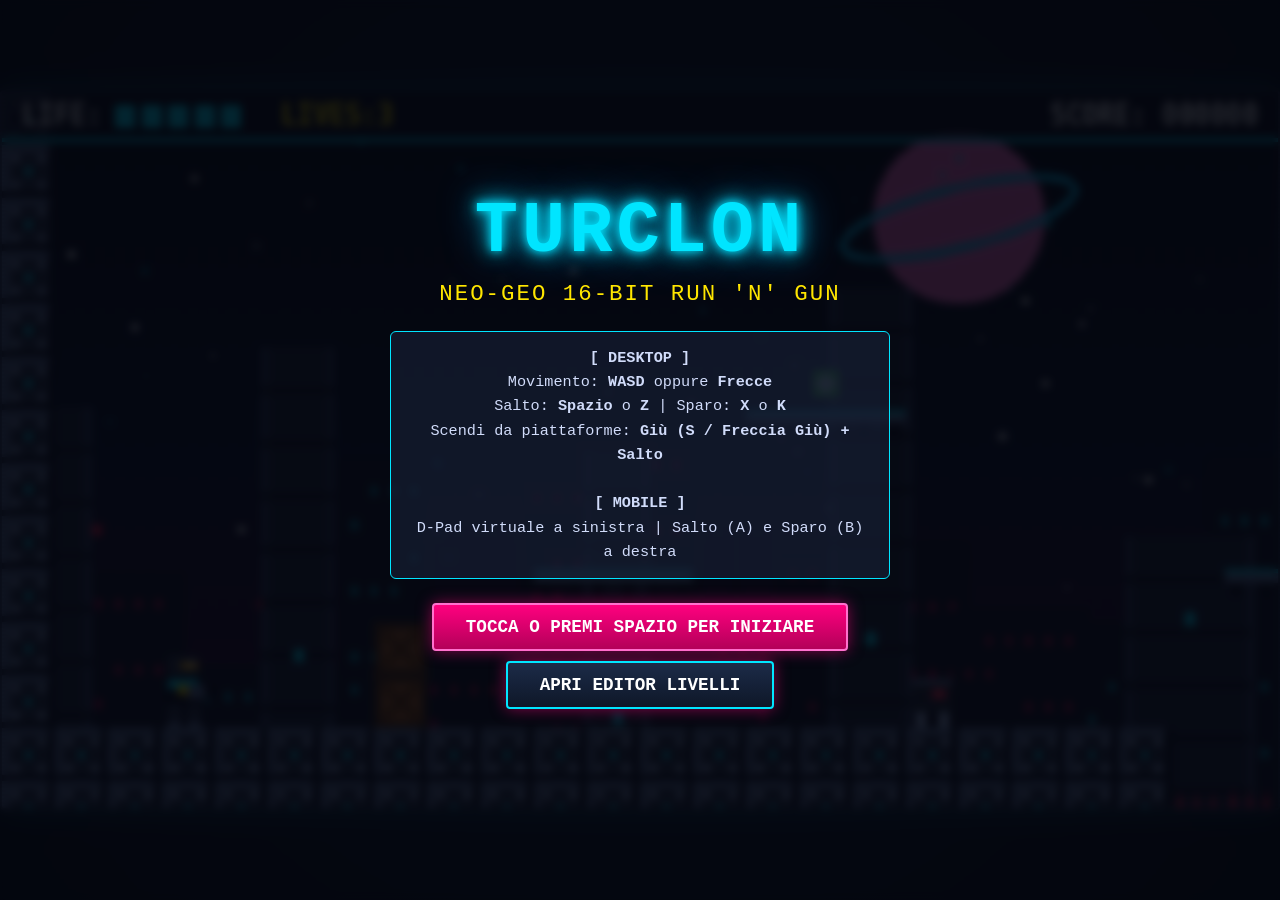
==== index.html @ a14073e3 "Initial commit: TURCLON 16-bit Neo-Geo run 'n' gun engine and Level Lab editor" ====
<!DOCTYPE html>
<html lang="it">
<head>
    <meta charset="UTF-8">
    <meta name="viewport" content="width=device-width, initial-scale=1.0, maximum-scale=1.0, user-scalable=no, viewport-fit=cover">
    <title>TURCLON - Neo-Geo 16-Bit Run 'n' Gun</title>
    <link rel="stylesheet" href="style.css">
</head>
<body>

    <div id="game-container">
        <!-- Canvas principale con buffer 384x216 scalato dinamicamente -->
        <canvas id="game-canvas" width="384" height="216"></canvas>
        <div class="scanlines"></div>

        <!-- SCHERMATA INIZIALE (START OVERLAY) -->
        <div id="start-overlay" class="overlay">
            <h1 class="title-glow">TURCLON</h1>
            <p class="subtitle">NEO-GEO 16-BIT RUN 'N' GUN</p>

            <div class="instructions">
                <p><strong>[ DESKTOP ]</strong></p>
                <p>Movimento: <strong>WASD</strong> oppure <strong>Frecce</strong></p>
                <p>Salto: <strong>Spazio</strong> o <strong>Z</strong> | Sparo: <strong>X</strong> o <strong>K</strong></p>
                <p>Scendi da piattaforme: <strong>Giù (S / Freccia Giù) + Salto</strong></p>
                <br>
                <p><strong>[ MOBILE ]</strong></p>
                <p>D-Pad virtuale a sinistra | Salto (A) e Sparo (B) a destra</p>
            </div>

            <button class="btn-arcade blink">TOCCA O PREMI SPAZIO PER INIZIARE</button>
            <a href="editor.html" class="btn-arcade btn-secondary" style="text-decoration: none;">APRI EDITOR LIVELLI</a>
        </div>

        <!-- SCHERMATA GAME OVER -->
        <div id="game-over-overlay" class="overlay hidden">
            <h1 class="title-glow" style="color: var(--danger-red); text-shadow: 0 0 20px var(--danger-red);">MISSION FAILED</h1>
            <p class="subtitle">TUTTE LE VITE SONO ESAURITE</p>
            <button class="btn-arcade blink">PREMI SPAZIO PER RIPROVARE</button>
        </div>

        <!-- SCHERMATA LIVELLO COMPLETATO (VICTORY) -->
        <div id="victory-overlay" class="overlay hidden">
            <h1 class="title-glow" style="color: var(--neon-green); text-shadow: 0 0 20px var(--neon-green);">STAGE CLEAR!</h1>
            <p id="victory-score" class="subtitle">SCORE: 000000</p>
            <p class="instructions">Hai completato il Settore 01 con successo!</p>
            <button class="btn-arcade blink">GIOCA ANCORA</button>
            <a href="editor.html" class="btn-arcade btn-secondary" style="text-decoration: none;">CREA IL TUO LIVELLO</a>
        </div>

        <!-- CONTROLLI TOUCH PER SMARTPHONE E TABLET -->
        <div id="touch-controls" class="hidden">
            <!-- D-Pad orizzontale e discesa -->
            <div class="touch-cluster">
                <div class="touch-dpad">
                    <button id="btn-left" class="touch-btn" aria-label="Sinistra">◀</button>
                    <button id="btn-down" class="touch-btn" aria-label="Giù">▼</button>
                    <button id="btn-right" class="touch-btn" aria-label="Destra">▶</button>
                </div>
            </div>

            <!-- Pulsanti di azione SALTO (A) e SPARO (B) -->
            <div class="touch-cluster">
                <button id="btn-shoot" class="touch-btn btn-action-b" aria-label="Sparo">B</button>
                <button id="btn-jump" class="touch-btn btn-action-a" aria-label="Salto">A</button>
            </div>
        </div>

        <!-- AVVISO DI ROTAZIONE IN LANDSCAPE -->
        <div id="portrait-warning">
            <span>📱 ➔ 🔄</span>
            <h2>RUOTA IL DISPOSITIVO</h2>
            <p>Per la migliore esperienza arcade Neo-Geo, posiziona lo schermo in orizzontale (Landscape).</p>
        </div>
    </div>

    <!-- Modulo JavaScript principale -->
    <script type="module" src="js/game.js"></script>
</body>
</html>
---- style.css ----
/*
 * TURCLON - 16-Bit Neo-Geo Arcade Stylesheet
 * Responsive canvas, arcade bezel, overlays e controlli touch.
 */

:root {
    --cyber-blue: #00e5ff;
    --neon-green: #39ff14;
    --neo-yellow: #ffe600;
    --hot-pink: #ff007f;
    --danger-red: #ff1744;
    --dark-bg: #070913;
    --bezel-color: #121624;
}

* {
    box-sizing: border-box;
    margin: 0;
    padding: 0;
    user-select: none;
    -webkit-user-select: none;
    -webkit-touch-callout: none;
}

html, body {
    width: 100%;
    height: 100%;
    overflow: hidden;
    background-color: var(--dark-bg);
    font-family: 'Courier New', Courier, monospace;
    display: flex;
    justify-content: center;
    align-items: center;
}

/* Container principale del gioco */
#game-container {
    position: relative;
    width: 100vw;
    height: 100vh;
    display: flex;
    justify-content: center;
    align-items: center;
    background: radial-gradient(circle at center, #171d33 0%, #060810 100%);
}

/* Canvas con pixel art senza sfocature */
#game-canvas {
    display: block;
    background-color: #000;
    image-rendering: -moz-crisp-edges;
    image-rendering: -webkit-crisp-edges;
    image-rendering: pixelated;
    image-rendering: crisp-edges;
    box-shadow: 0 0 30px rgba(0, 229, 255, 0.25), 0 0 10px rgba(0, 0, 0, 0.8);
    border: 2px solid #232b42;
    border-radius: 4px;
}

/* Effetto Scanlines CRT opzionale */
.scanlines {
    position: absolute;
    top: 0;
    left: 0;
    width: 100%;
    height: 100%;
    pointer-events: none;
    background: linear-gradient(rgba(18, 16, 16, 0) 50%, rgba(0, 0, 0, 0.25) 50%);
    background-size: 100% 4px;
    z-index: 5;
    opacity: 0.6;
}

/* -------------------------------------------------------------
   OVERLAYS: START, GAME OVER, LEVEL CLEAR
   ------------------------------------------------------------- */
.overlay {
    position: absolute;
    top: 0;
    left: 0;
    width: 100%;
    height: 100%;
    background: rgba(4, 6, 15, 0.85);
    display: flex;
    flex-direction: column;
    justify-content: center;
    align-items: center;
    color: #fff;
    z-index: 20;
    text-align: center;
    backdrop-filter: blur(4px);
    transition: opacity 0.3s ease;
}

.overlay.hidden {
    display: none !important;
}

.title-glow {
    font-size: clamp(2rem, 6vw, 4.5rem);
    font-weight: 900;
    letter-spacing: 4px;
    color: var(--cyber-blue);
    text-shadow: 0 0 10px var(--cyber-blue), 0 0 20px var(--cyber-blue), 0 0 40px #0088cc;
    margin-bottom: 8px;
}

.subtitle {
    font-size: clamp(0.9rem, 2vw, 1.4rem);
    color: var(--neo-yellow);
    letter-spacing: 2px;
    margin-bottom: 24px;
}

.instructions {
    background: rgba(26, 34, 56, 0.6);
    border: 1px solid var(--cyber-blue);
    border-radius: 6px;
    padding: 14px 24px;
    font-size: clamp(0.75rem, 1.5vw, 0.95rem);
    line-height: 1.6;
    max-width: 500px;
    margin-bottom: 24px;
    color: #d1dcfa;
}

.blink {
    animation: blinkAnim 1s infinite;
}

@keyframes blinkAnim {
    0%, 49% { opacity: 1; }
    50%, 100% { opacity: 0.2; }
}

.btn-arcade {
    padding: 12px 32px;
    font-size: 1.1rem;
    font-weight: bold;
    font-family: inherit;
    text-transform: uppercase;
    color: #fff;
    background: linear-gradient(180deg, #ff007f 0%, #b30059 100%);
    border: 2px solid #ff71ce;
    border-radius: 4px;
    cursor: pointer;
    box-shadow: 0 0 15px rgba(255, 0, 127, 0.5);
    transition: transform 0.1s, box-shadow 0.1s;
}

.btn-arcade:hover, .btn-arcade:active {
    transform: scale(1.05);
    box-shadow: 0 0 25px rgba(255, 0, 127, 0.8);
}

.btn-secondary {
    background: linear-gradient(180deg, #1c2b48 0%, #0e1728 100%);
    border-color: var(--cyber-blue);
    margin-top: 10px;
}

/* -------------------------------------------------------------
   CONTROLLI TOUCH (MOBILE D-PAD & PULSANTI A/B)
   ------------------------------------------------------------- */
#touch-controls {
    position: absolute;
    bottom: 12px;
    left: 0;
    width: 100%;
    display: flex;
    justify-content: space-between;
    align-items: flex-end;
    padding: 0 24px;
    box-sizing: border-box;
    pointer-events: none;
    z-index: 30;
}

#touch-controls.hidden {
    display: none;
}

.touch-cluster {
    display: flex;
    gap: 12px;
    pointer-events: auto;
}

.touch-dpad {
    display: flex;
    align-items: center;
    gap: 8px;
}

.touch-btn {
    width: 60px;
    height: 60px;
    border-radius: 50%;
    background: rgba(22, 28, 48, 0.7);
    border: 2px solid var(--cyber-blue);
    color: #fff;
    font-family: inherit;
    font-weight: bold;
    font-size: 1.1rem;
    display: flex;
    justify-content: center;
    align-items: center;
    box-shadow: 0 0 10px rgba(0, 229, 255, 0.3);
    touch-action: manipulation;
    cursor: pointer;
}

.touch-btn:active, .touch-btn.active {
    background: var(--cyber-blue);
    color: #000;
    box-shadow: 0 0 20px var(--cyber-blue);
    transform: scale(0.92);
}

.touch-btn.btn-action-a {
    border-color: var(--neo-yellow);
    box-shadow: 0 0 10px rgba(255, 230, 0, 0.3);
}

.touch-btn.btn-action-a:active, .touch-btn.btn-action-a.active {
    background: var(--neo-yellow);
    color: #000;
    box-shadow: 0 0 20px var(--neo-yellow);
}

.touch-btn.btn-action-b {
    border-color: var(--hot-pink);
    box-shadow: 0 0 10px rgba(255, 0, 127, 0.3);
}

.touch-btn.btn-action-b:active, .touch-btn.btn-action-b.active {
    background: var(--hot-pink);
    color: #fff;
    box-shadow: 0 0 20px var(--hot-pink);
}

/* Avviso per dispositivi mobili tenuti in Portrait */
#portrait-warning {
    display: none;
    position: absolute;
    top: 0;
    left: 0;
    width: 100vw;
    height: 100vh;
    background: #060810;
    z-index: 999;
    color: var(--neo-yellow);
    flex-direction: column;
    justify-content: center;
    align-items: center;
    text-align: center;
    padding: 20px;
}

#portrait-warning span {
    font-size: 3rem;
    margin-bottom: 12px;
}

@media screen and (orientation: portrait) and (max-width: 768px) {
    #portrait-warning {
        display: flex;
    }
}
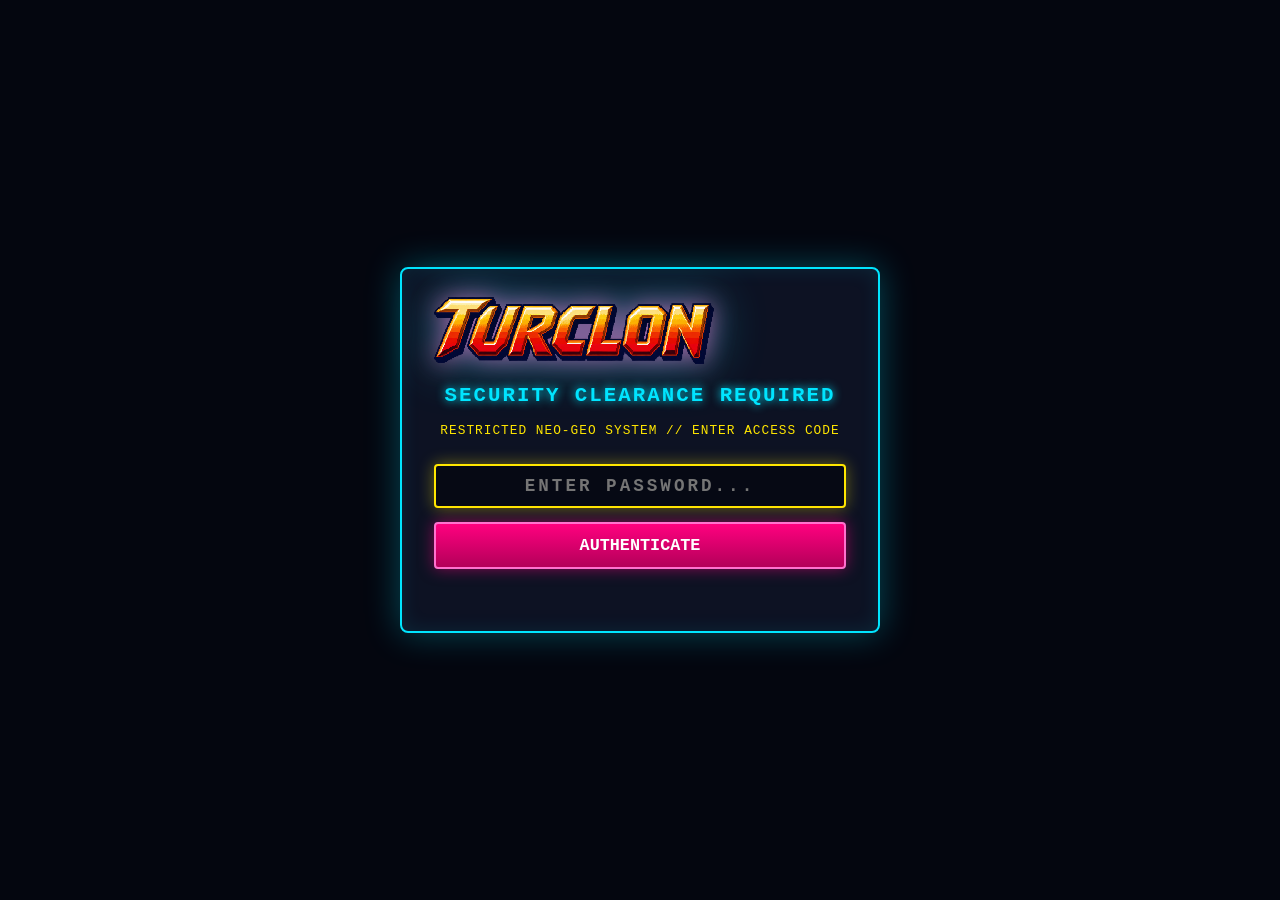
==== commit 11515882: "Add password protection (idspispopd), official title logo, and i18n support (EN default, IT, JA)" ====
--- a/index.html
+++ b/index.html
@@ -1,5 +1,5 @@
 <!DOCTYPE html>
-<html lang="it">
+<html lang="en">
 <head>
     <meta charset="UTF-8">
     <meta name="viewport" content="width=device-width, initial-scale=1.0, maximum-scale=1.0, user-scalable=no, viewport-fit=cover">
@@ -8,6 +8,28 @@
 </head>
 <body>
 
+    <!-- SELETTORE LINGUA (EN / IT / JA) -->
+    <div class="lang-selector">
+        <button class="lang-btn active" data-lang="en">EN</button>
+        <button class="lang-btn" data-lang="it">IT</button>
+        <button class="lang-btn" data-lang="ja">JA</button>
+    </div>
+
+    <!-- SECURITY CLEARANCE GATE (RICHIESTA PASSWORD IDSPISPOPD) -->
+    <div id="security-gate">
+        <div class="terminal-box">
+            <img src="assets/logo_cropped.png" alt="TURCLON" class="title-logo" style="max-width: 280px; margin-bottom: 4px;">
+            <h2 id="gate-title" class="terminal-title">SECURITY CLEARANCE REQUIRED</h2>
+            <p id="gate-sub" class="terminal-sub">RESTRICTED NEO-GEO SYSTEM // ENTER ACCESS CODE</p>
+
+            <form class="gate-form" onsubmit="return false;">
+                <input type="password" id="gate-password" class="gate-input" placeholder="ACCESS CODE" autocomplete="off" autofocus>
+                <button type="submit" id="gate-submit" class="btn-arcade">AUTHENTICATE</button>
+                <div id="gate-error" class="gate-error-msg"></div>
+            </form>
+        </div>
+    </div>
+
     <div id="game-container">
         <!-- Canvas principale con buffer 384x216 scalato dinamicamente -->
         <canvas id="game-canvas" width="384" height="216"></canvas>
@@ -15,37 +37,38 @@
 
         <!-- SCHERMATA INIZIALE (START OVERLAY) -->
         <div id="start-overlay" class="overlay">
-            <h1 class="title-glow">TURCLON</h1>
-            <p class="subtitle">NEO-GEO 16-BIT RUN 'N' GUN</p>
+            <!-- Immagine Logo TURCLON Ufficiale -->
+            <img src="assets/logo_cropped.png" alt="TURCLON" class="title-logo">
+            <p id="start-subtitle" class="subtitle">NEO-GEO 16-BIT RUN 'N' GUN</p>
 
             <div class="instructions">
-                <p><strong>[ DESKTOP ]</strong></p>
-                <p>Movimento: <strong>WASD</strong> oppure <strong>Frecce</strong></p>
-                <p>Salto: <strong>Spazio</strong> o <strong>Z</strong> | Sparo: <strong>X</strong> o <strong>K</strong></p>
-                <p>Scendi da piattaforme: <strong>Giù (S / Freccia Giù) + Salto</strong></p>
+                <p id="ctrl-desktop-header"><strong>[ DESKTOP CONTROLS ]</strong></p>
+                <p id="ctrl-move">Move: <strong>WASD</strong> or <strong>Arrow Keys</strong></p>
+                <p id="ctrl-action">Jump: <strong>Space</strong> or <strong>Z</strong> | Fire: <strong>X</strong> or <strong>K</strong></p>
+                <p id="ctrl-drop">Drop through platforms: <strong>Down (S / Down Arrow) + Jump</strong></p>
                 <br>
-                <p><strong>[ MOBILE ]</strong></p>
-                <p>D-Pad virtuale a sinistra | Salto (A) e Sparo (B) a destra</p>
+                <p id="ctrl-mobile-header"><strong>[ MOBILE TOUCH ]</strong></p>
+                <p id="ctrl-mobile-desc">Virtual D-Pad on left | Jump (A) and Fire (B) on right</p>
             </div>
 
-            <button class="btn-arcade blink">TOCCA O PREMI SPAZIO PER INIZIARE</button>
-            <a href="editor.html" class="btn-arcade btn-secondary" style="text-decoration: none;">APRI EDITOR LIVELLI</a>
+            <button id="btn-start" class="btn-arcade blink">TAP OR PRESS SPACE TO START</button>
+            <a href="editor.html" id="btn-open-editor" class="btn-arcade btn-secondary" style="text-decoration: none;">OPEN LEVEL EDITOR</a>
         </div>
 
         <!-- SCHERMATA GAME OVER -->
         <div id="game-over-overlay" class="overlay hidden">
-            <h1 class="title-glow" style="color: var(--danger-red); text-shadow: 0 0 20px var(--danger-red);">MISSION FAILED</h1>
-            <p class="subtitle">TUTTE LE VITE SONO ESAURITE</p>
-            <button class="btn-arcade blink">PREMI SPAZIO PER RIPROVARE</button>
+            <h1 id="game-over-title" class="title-glow" style="color: var(--danger-red); text-shadow: 0 0 20px var(--danger-red);">MISSION FAILED</h1>
+            <p id="game-over-subtitle" class="subtitle">ALL LIVES EXHAUSTED</p>
+            <button id="btn-retry" class="btn-arcade blink">PRESS SPACE TO RETRY</button>
         </div>
 
         <!-- SCHERMATA LIVELLO COMPLETATO (VICTORY) -->
         <div id="victory-overlay" class="overlay hidden">
-            <h1 class="title-glow" style="color: var(--neon-green); text-shadow: 0 0 20px var(--neon-green);">STAGE CLEAR!</h1>
+            <h1 id="victory-title" class="title-glow" style="color: var(--neon-green); text-shadow: 0 0 20px var(--neon-green);">STAGE CLEAR!</h1>
             <p id="victory-score" class="subtitle">SCORE: 000000</p>
-            <p class="instructions">Hai completato il Settore 01 con successo!</p>
-            <button class="btn-arcade blink">GIOCA ANCORA</button>
-            <a href="editor.html" class="btn-arcade btn-secondary" style="text-decoration: none;">CREA IL TUO LIVELLO</a>
+            <p id="victory-desc" class="instructions">Sector 01 successfully secured!</p>
+            <button id="btn-play-again" class="btn-arcade blink">PLAY AGAIN</button>
+            <a href="editor.html" id="btn-create-level" class="btn-arcade btn-secondary" style="text-decoration: none;">CREATE YOUR OWN LEVEL</a>
         </div>
 
         <!-- CONTROLLI TOUCH PER SMARTPHONE E TABLET -->
@@ -53,24 +76,24 @@
             <!-- D-Pad orizzontale e discesa -->
             <div class="touch-cluster">
                 <div class="touch-dpad">
-                    <button id="btn-left" class="touch-btn" aria-label="Sinistra">◀</button>
-                    <button id="btn-down" class="touch-btn" aria-label="Giù">▼</button>
-                    <button id="btn-right" class="touch-btn" aria-label="Destra">▶</button>
+                    <button id="btn-left" class="touch-btn" aria-label="Left">◀</button>
+                    <button id="btn-down" class="touch-btn" aria-label="Down">▼</button>
+                    <button id="btn-right" class="touch-btn" aria-label="Right">▶</button>
                 </div>
             </div>
 
             <!-- Pulsanti di azione SALTO (A) e SPARO (B) -->
             <div class="touch-cluster">
-                <button id="btn-shoot" class="touch-btn btn-action-b" aria-label="Sparo">B</button>
-                <button id="btn-jump" class="touch-btn btn-action-a" aria-label="Salto">A</button>
+                <button id="btn-shoot" class="touch-btn btn-action-b" aria-label="Fire">B</button>
+                <button id="btn-jump" class="touch-btn btn-action-a" aria-label="Jump">A</button>
             </div>
         </div>
 
         <!-- AVVISO DI ROTAZIONE IN LANDSCAPE -->
         <div id="portrait-warning">
             <span>📱 ➔ 🔄</span>
-            <h2>RUOTA IL DISPOSITIVO</h2>
-            <p>Per la migliore esperienza arcade Neo-Geo, posiziona lo schermo in orizzontale (Landscape).</p>
+            <h2 id="rotate-title">ROTATE YOUR DEVICE</h2>
+            <p id="rotate-desc">For the authentic Neo-Geo arcade experience, please rotate to Landscape mode.</p>
         </div>
     </div>
 
--- a/style.css
+++ b/style.css
@@ -1,6 +1,6 @@
 /*
  * TURCLON - 16-Bit Neo-Geo Arcade Stylesheet
- * Responsive canvas, arcade bezel, overlays e controlli touch.
+ * Responsive canvas, arcade bezel, overlays, touch controls, language selector & security gate.
  */
 
 :root {
@@ -57,7 +57,7 @@
     border-radius: 4px;
 }
 
-/* Effetto Scanlines CRT opzionale */
+/* Effetto Scanlines CRT */
 .scanlines {
     position: absolute;
     top: 0;
@@ -72,6 +72,160 @@
 }
 
 /* -------------------------------------------------------------
+   SELETTORE LINGUA (EN / IT / JA)
+   ------------------------------------------------------------- */
+.lang-selector {
+    position: absolute;
+    top: 14px;
+    right: 18px;
+    display: flex;
+    gap: 6px;
+    z-index: 50;
+    background: rgba(10, 15, 28, 0.85);
+    border: 1px solid var(--cyber-blue);
+    padding: 4px 8px;
+    border-radius: 20px;
+    box-shadow: 0 0 10px rgba(0, 229, 255, 0.25);
+    backdrop-filter: blur(4px);
+}
+
+.lang-btn {
+    background: transparent;
+    border: none;
+    color: #8da4d0;
+    font-family: inherit;
+    font-size: 0.8rem;
+    font-weight: bold;
+    padding: 3px 8px;
+    cursor: pointer;
+    border-radius: 12px;
+    transition: all 0.2s ease;
+}
+
+.lang-btn:hover {
+    color: #ffffff;
+    text-shadow: 0 0 6px var(--cyber-blue);
+}
+
+.lang-btn.active {
+    background: var(--cyber-blue);
+    color: #000;
+    box-shadow: 0 0 10px var(--cyber-blue);
+}
+
+/* -------------------------------------------------------------
+   PASSWORD / SECURITY CLEARANCE GATE
+   ------------------------------------------------------------- */
+#security-gate {
+    position: fixed;
+    top: 0;
+    left: 0;
+    width: 100vw;
+    height: 100vh;
+    background: #04060f;
+    display: flex;
+    flex-direction: column;
+    justify-content: center;
+    align-items: center;
+    z-index: 100;
+    color: #fff;
+    padding: 20px;
+    text-align: center;
+    transition: opacity 0.4s ease;
+}
+
+#security-gate.fade-out {
+    opacity: 0;
+    pointer-events: none;
+}
+
+#security-gate.hidden {
+    display: none !important;
+}
+
+.terminal-box {
+    background: rgba(14, 20, 36, 0.95);
+    border: 2px solid var(--cyber-blue);
+    border-radius: 8px;
+    padding: 28px 32px;
+    max-width: 480px;
+    width: 90%;
+    box-shadow: 0 0 35px rgba(0, 229, 255, 0.3), inset 0 0 20px rgba(0, 229, 255, 0.1);
+    display: flex;
+    flex-direction: column;
+    gap: 16px;
+    position: relative;
+}
+
+.terminal-title {
+    color: var(--cyber-blue);
+    font-size: clamp(1rem, 3.5vw, 1.3rem);
+    letter-spacing: 2px;
+    text-shadow: 0 0 10px var(--cyber-blue);
+}
+
+.terminal-sub {
+    color: var(--neo-yellow);
+    font-size: 0.8rem;
+    letter-spacing: 1px;
+}
+
+.gate-form {
+    display: flex;
+    flex-direction: column;
+    gap: 14px;
+    margin-top: 10px;
+}
+
+.gate-input {
+    background: #060914;
+    border: 2px solid var(--cyber-blue);
+    color: var(--neon-green);
+    font-family: 'Courier New', Courier, monospace;
+    font-size: 1.1rem;
+    font-weight: bold;
+    padding: 10px 14px;
+    border-radius: 4px;
+    text-align: center;
+    letter-spacing: 3px;
+    outline: none;
+    box-shadow: 0 0 10px rgba(0, 229, 255, 0.2);
+    transition: border-color 0.2s, box-shadow 0.2s;
+}
+
+.gate-input:focus {
+    border-color: var(--neo-yellow);
+    box-shadow: 0 0 16px rgba(255, 230, 0, 0.4);
+}
+
+.gate-input.error {
+    border-color: var(--danger-red);
+    color: var(--danger-red);
+    box-shadow: 0 0 20px var(--danger-red);
+    animation: shake 0.35s ease-in-out;
+}
+
+.gate-input.success {
+    border-color: var(--neon-green);
+    color: var(--neon-green);
+    box-shadow: 0 0 20px var(--neon-green);
+}
+
+@keyframes shake {
+    0%, 100% { transform: translateX(0); }
+    20%, 60% { transform: translateX(-8px); }
+    40%, 80% { transform: translateX(8px); }
+}
+
+.gate-error-msg {
+    font-size: 0.8rem;
+    min-height: 20px;
+    font-weight: bold;
+    letter-spacing: 1px;
+    color: var(--danger-red);
+}
+
+/* -------------------------------------------------------------
    OVERLAYS: START, GAME OVER, LEVEL CLEAR
    ------------------------------------------------------------- */
 .overlay {
@@ -90,38 +244,59 @@
     text-align: center;
     backdrop-filter: blur(4px);
     transition: opacity 0.3s ease;
+    padding: 16px;
 }
 
 .overlay.hidden {
     display: none !important;
 }
 
+/* LOGO IMMAGINE UFFICIALE TURCLON */
+.title-logo {
+    max-width: min(440px, 85vw);
+    height: auto;
+    image-rendering: pixelated;
+    image-rendering: crisp-edges;
+    filter: drop-shadow(0 0 12px rgba(255, 113, 206, 0.6)) drop-shadow(0 0 24px rgba(0, 229, 255, 0.4));
+    margin-bottom: 8px;
+    user-select: none;
+    pointer-events: none;
+    animation: logoFloat 3s ease-in-out infinite alternate;
+}
+
+@keyframes logoFloat {
+    0% { transform: translateY(0px) scale(1); }
+    100% { transform: translateY(-4px) scale(1.02); }
+}
+
 .title-glow {
-    font-size: clamp(2rem, 6vw, 4.5rem);
+    font-size: clamp(1.8rem, 5vw, 3.5rem);
     font-weight: 900;
-    letter-spacing: 4px;
+    letter-spacing: 3px;
     color: var(--cyber-blue);
-    text-shadow: 0 0 10px var(--cyber-blue), 0 0 20px var(--cyber-blue), 0 0 40px #0088cc;
+    text-shadow: 0 0 10px var(--cyber-blue), 0 0 20px var(--cyber-blue);
     margin-bottom: 8px;
 }
 
 .subtitle {
-    font-size: clamp(0.9rem, 2vw, 1.4rem);
+    font-size: clamp(0.85rem, 1.8vw, 1.3rem);
     color: var(--neo-yellow);
     letter-spacing: 2px;
-    margin-bottom: 24px;
+    margin-bottom: 20px;
+    text-shadow: 0 0 8px rgba(255, 230, 0, 0.5);
 }
 
 .instructions {
-    background: rgba(26, 34, 56, 0.6);
+    background: rgba(26, 34, 56, 0.7);
     border: 1px solid var(--cyber-blue);
     border-radius: 6px;
-    padding: 14px 24px;
-    font-size: clamp(0.75rem, 1.5vw, 0.95rem);
+    padding: 14px 22px;
+    font-size: clamp(0.72rem, 1.4vw, 0.9rem);
     line-height: 1.6;
-    max-width: 500px;
-    margin-bottom: 24px;
+    max-width: 520px;
+    margin-bottom: 20px;
     color: #d1dcfa;
+    box-shadow: inset 0 0 15px rgba(0, 229, 255, 0.1);
 }
 
 .blink {
@@ -134,8 +309,8 @@
 }
 
 .btn-arcade {
-    padding: 12px 32px;
-    font-size: 1.1rem;
+    padding: 12px 30px;
+    font-size: 1.05rem;
     font-weight: bold;
     font-family: inherit;
     text-transform: uppercase;
@@ -170,7 +345,7 @@
     display: flex;
     justify-content: space-between;
     align-items: flex-end;
-    padding: 0 24px;
+    padding: 0 20px;
     box-sizing: border-box;
     pointer-events: none;
     z-index: 30;
@@ -193,8 +368,8 @@
 }
 
 .touch-btn {
-    width: 60px;
-    height: 60px;
+    width: 58px;
+    height: 58px;
     border-radius: 50%;
     background: rgba(22, 28, 48, 0.7);
     border: 2px solid var(--cyber-blue);
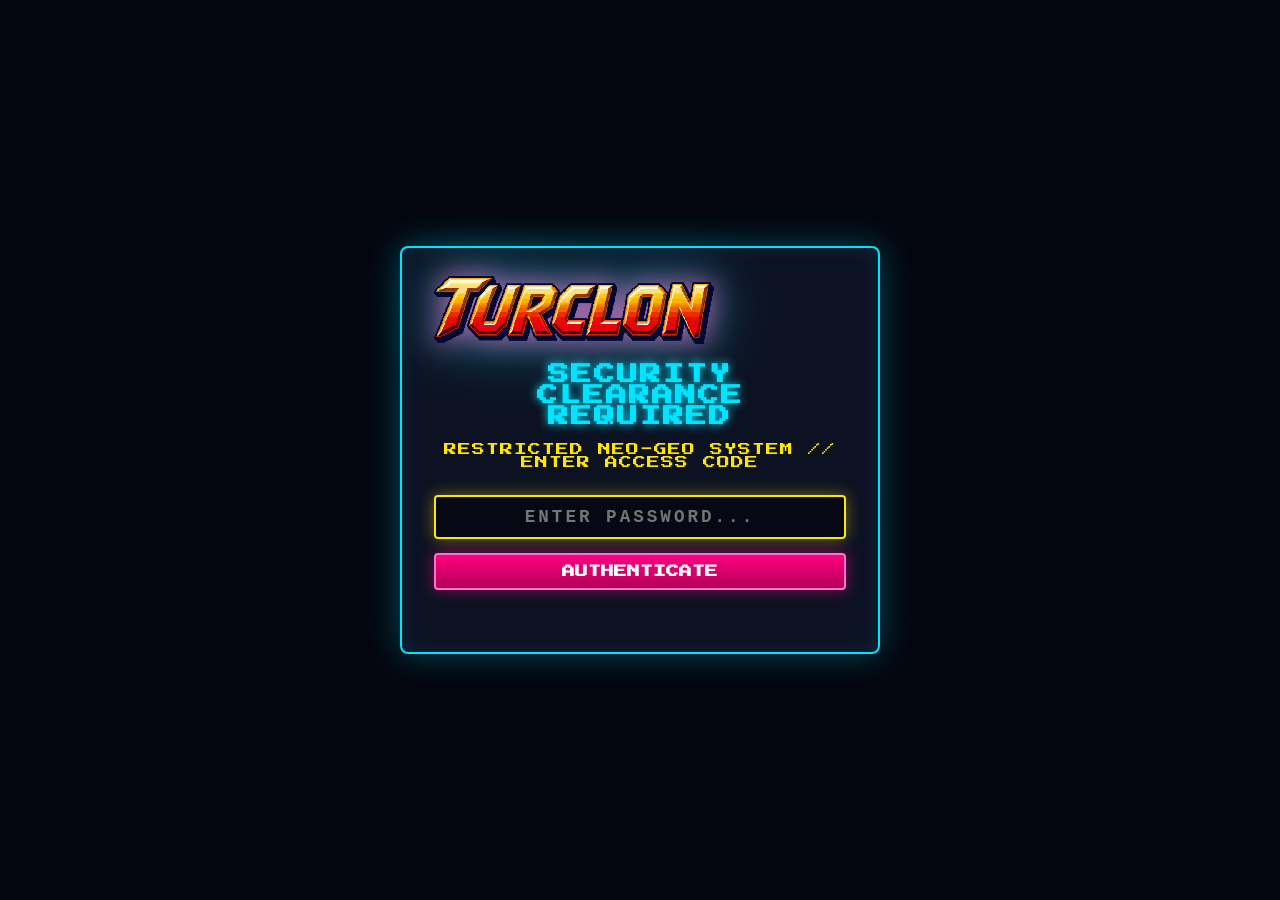
==== commit d3c0e145: "Transform TURCLON into mature Neo-Geo arcade title: autotiling for solid blocks, molded cockpit HUD," ====
--- a/index.html
+++ b/index.html
@@ -4,6 +4,9 @@
     <meta charset="UTF-8">
     <meta name="viewport" content="width=device-width, initial-scale=1.0, maximum-scale=1.0, user-scalable=no, viewport-fit=cover">
     <title>TURCLON - Neo-Geo 16-Bit Run 'n' Gun</title>
+    <link rel="preconnect" href="https://fonts.googleapis.com">
+    <link rel="preconnect" href="https://fonts.gstatic.com" crossorigin>
+    <link href="https://fonts.googleapis.com/css2?family=Press+Start+2P&display=swap" rel="stylesheet">
     <link rel="stylesheet" href="style.css">
 </head>
 <body>
@@ -35,24 +38,63 @@
         <canvas id="game-canvas" width="384" height="216"></canvas>
         <div class="scanlines"></div>
 
-        <!-- SCHERMATA INIZIALE (START OVERLAY) -->
+        <!-- SCHERMATA INIZIALE (START OVERLAY) ARCADE NEO-GEO -->
         <div id="start-overlay" class="overlay">
-            <!-- Immagine Logo TURCLON Ufficiale -->
-            <img src="assets/logo_cropped.png" alt="TURCLON" class="title-logo">
+            <div class="title-logo-wrapper">
+                <img src="assets/logo_cropped.png" alt="TURCLON" class="title-logo">
+            </div>
             <p id="start-subtitle" class="subtitle">NEO-GEO 16-BIT RUN 'N' GUN</p>
 
-            <div class="instructions">
-                <p id="ctrl-desktop-header"><strong>[ DESKTOP CONTROLS ]</strong></p>
-                <p id="ctrl-move">Move: <strong>WASD</strong> or <strong>Arrow Keys</strong></p>
-                <p id="ctrl-action">Jump: <strong>Space</strong> or <strong>Z</strong> | Fire: <strong>X</strong> or <strong>K</strong></p>
-                <p id="ctrl-drop">Drop through platforms: <strong>Down (S / Down Arrow) + Jump</strong></p>
-                <br>
-                <p id="ctrl-mobile-header"><strong>[ MOBILE TOUCH ]</strong></p>
-                <p id="ctrl-mobile-desc">Virtual D-Pad on left | Jump (A) and Fire (B) on right</p>
+            <!-- ARCADE MAIN MENU -->
+            <div class="arcade-menu">
+                <button id="btn-start" class="btn-arcade btn-menu-start blink">▶ START MISSION</button>
+                <div class="menu-sub-row">
+                    <button id="btn-how-to-play" class="btn-arcade btn-menu-sub">⚙ HOW TO PLAY</button>
+                    <a href="editor.html" id="btn-open-editor" class="btn-arcade btn-menu-sub" style="text-decoration: none;">🛠 LEVEL LAB</a>
+                    <button id="btn-toggle-audio" class="btn-arcade btn-menu-sub">🔊 AUDIO: ON</button>
+                </div>
             </div>
 
-            <button id="btn-start" class="btn-arcade blink">TAP OR PRESS SPACE TO START</button>
-            <a href="editor.html" id="btn-open-editor" class="btn-arcade btn-secondary" style="text-decoration: none;">OPEN LEVEL EDITOR</a>
+            <!-- FOOTER COIN-OP CLASSICO -->
+            <div class="arcade-footer">
+                <p id="arcade-coin-text" class="arcade-coin-prompt">CREDITS: 01 // PRESS START</p>
+                <p id="credits-text" class="credits-small">© 2026 MICHELE & DANIELE // ALL RIGHTS RESERVED</p>
+            </div>
+        </div>
+
+        <!-- MODALE ISTRUZIONI (HOW TO PLAY / TACTICAL MANUAL) -->
+        <div id="how-to-play-modal" class="overlay hidden">
+            <div class="terminal-box manual-box">
+                <div class="manual-header">
+                    <h2 id="manual-title" class="terminal-title">TACTICAL MANUAL</h2>
+                    <button id="btn-close-manual" class="modal-close">&times;</button>
+                </div>
+
+                <div class="instructions manual-body">
+                    <p id="ctrl-desktop-header" class="manual-section-header"><strong>[ DESKTOP CONTROLS ]</strong></p>
+                    <p id="ctrl-move">Move: <strong>WASD</strong> or <strong>Arrow Keys</strong></p>
+                    <p id="ctrl-action">Jump: <strong>Space</strong> or <strong>Z</strong> | Fire: <strong>X</strong> or <strong>K</strong></p>
+                    <p id="ctrl-drop">Drop through platforms: <strong>Down (S / Down Arrow) + Jump</strong></p>
+                    <p id="ctrl-esc">Pause / Return to menu: <strong>ESC</strong></p>
+                    <div class="manual-divider"></div>
+                    <p id="ctrl-mobile-header" class="manual-section-header"><strong>[ MOBILE TOUCH ]</strong></p>
+                    <p id="ctrl-mobile-desc">Virtual D-Pad on left | Jump (A) and Fire (B) on right</p>
+                </div>
+
+                <button id="btn-dismiss-manual" class="btn-arcade" style="margin-top: 6px; padding: 8px 24px;">CLOSE MANUAL</button>
+            </div>
+        </div>
+
+        <!-- MODALE CONFERMA USCITA / PAUSA (TASTO ESC) -->
+        <div id="pause-modal" class="overlay hidden">
+            <div class="terminal-box" style="max-width: 440px;">
+                <h2 id="pause-title" class="terminal-title" style="color: var(--neo-yellow);">MISSION PAUSED</h2>
+                <p id="pause-desc" class="instructions" style="margin: 8px 0 16px 0;">Are you sure you want to abort and return to the title screen?</p>
+                <div style="display: flex; gap: 14px; justify-content: center;">
+                    <button id="btn-pause-no" class="btn-arcade" style="background: linear-gradient(180deg, #00e5ff 0%, #0088cc 100%); border-color: #00e5ff; color: #000;">NO, RESUME</button>
+                    <button id="btn-pause-yes" class="btn-arcade btn-secondary" style="border-color: var(--danger-red); color: var(--danger-red); margin-top: 0;">YES, QUIT</button>
+                </div>
+            </div>
         </div>
 
         <!-- SCHERMATA GAME OVER -->
--- a/style.css
+++ b/style.css
@@ -27,7 +27,7 @@
     height: 100%;
     overflow: hidden;
     background-color: var(--dark-bg);
-    font-family: 'Courier New', Courier, monospace;
+    font-family: 'Press Start 2P', 'Courier New', Courier, monospace;
     display: flex;
     justify-content: center;
     align-items: center;
@@ -251,26 +251,57 @@
     display: none !important;
 }
 
-/* LOGO IMMAGINE UFFICIALE TURCLON */
+/* LOGO IMMAGINE UFFICIALE TURCLON CON EFFETTO SHIMMER */
+.title-logo-wrapper {
+    position: relative;
+    display: inline-block;
+    overflow: hidden;
+    margin-bottom: 6px;
+}
+
 .title-logo {
-    max-width: min(440px, 85vw);
+    max-width: min(420px, 82vw);
     height: auto;
     image-rendering: pixelated;
     image-rendering: crisp-edges;
-    filter: drop-shadow(0 0 12px rgba(255, 113, 206, 0.6)) drop-shadow(0 0 24px rgba(0, 229, 255, 0.4));
-    margin-bottom: 8px;
+    filter: drop-shadow(0 0 14px rgba(255, 113, 206, 0.7)) drop-shadow(0 0 28px rgba(0, 229, 255, 0.45));
     user-select: none;
     pointer-events: none;
+    display: block;
     animation: logoFloat 3s ease-in-out infinite alternate;
+}
+
+/* Riflesso di luce cromata periodico che attraversa il logo TURCLON */
+.title-logo-wrapper::after {
+    content: '';
+    position: absolute;
+    top: -50%;
+    left: -80%;
+    width: 35%;
+    height: 200%;
+    background: linear-gradient(
+        90deg,
+        rgba(255, 255, 255, 0) 0%,
+        rgba(255, 255, 255, 0.5) 50%,
+        rgba(255, 255, 255, 0) 100%
+    );
+    transform: rotate(25deg);
+    pointer-events: none;
+    animation: chromeSweep 4s ease-in-out infinite;
+}
+
+@keyframes chromeSweep {
+    0%, 65% { left: -80%; }
+    100% { left: 150%; }
 }
 
 @keyframes logoFloat {
     0% { transform: translateY(0px) scale(1); }
-    100% { transform: translateY(-4px) scale(1.02); }
+    100% { transform: translateY(-3px) scale(1.015); }
 }
 
 .title-glow {
-    font-size: clamp(1.8rem, 5vw, 3.5rem);
+    font-size: clamp(1.4rem, 4vw, 2.8rem);
     font-weight: 900;
     letter-spacing: 3px;
     color: var(--cyber-blue);
@@ -279,38 +310,27 @@
 }
 
 .subtitle {
-    font-size: clamp(0.85rem, 1.8vw, 1.3rem);
+    font-size: clamp(0.55rem, 1.3vw, 0.75rem);
     color: var(--neo-yellow);
     letter-spacing: 2px;
-    margin-bottom: 20px;
+    margin-bottom: 16px;
     text-shadow: 0 0 8px rgba(255, 230, 0, 0.5);
 }
 
-.instructions {
-    background: rgba(26, 34, 56, 0.7);
-    border: 1px solid var(--cyber-blue);
-    border-radius: 6px;
-    padding: 14px 22px;
-    font-size: clamp(0.72rem, 1.4vw, 0.9rem);
-    line-height: 1.6;
-    max-width: 520px;
-    margin-bottom: 20px;
-    color: #d1dcfa;
-    box-shadow: inset 0 0 15px rgba(0, 229, 255, 0.1);
-}
-
-.blink {
-    animation: blinkAnim 1s infinite;
-}
-
-@keyframes blinkAnim {
-    0%, 49% { opacity: 1; }
-    50%, 100% { opacity: 0.2; }
+/* ARCADE MENU SYSTEM */
+.arcade-menu {
+    display: flex;
+    flex-direction: column;
+    align-items: center;
+    gap: 10px;
+    margin: 8px 0 14px 0;
+    width: 100%;
+    max-width: 440px;
 }
 
 .btn-arcade {
-    padding: 12px 30px;
-    font-size: 1.05rem;
+    padding: 10px 24px;
+    font-size: 0.8rem;
     font-weight: bold;
     font-family: inherit;
     text-transform: uppercase;
@@ -321,17 +341,146 @@
     cursor: pointer;
     box-shadow: 0 0 15px rgba(255, 0, 127, 0.5);
     transition: transform 0.1s, box-shadow 0.1s;
+    user-select: none;
 }
 
 .btn-arcade:hover, .btn-arcade:active {
-    transform: scale(1.05);
+    transform: scale(1.04);
     box-shadow: 0 0 25px rgba(255, 0, 127, 0.8);
+}
+
+.btn-menu-start {
+    width: 100%;
+    padding: 12px 20px;
+    font-size: 0.85rem;
+    letter-spacing: 2px;
+    background: linear-gradient(180deg, #ff007f 0%, #99004d 100%);
+    box-shadow: 0 0 20px rgba(255, 0, 127, 0.6), inset 0 0 8px rgba(255, 255, 255, 0.3);
+}
+
+.btn-menu-start:hover {
+    box-shadow: 0 0 30px rgba(255, 0, 127, 0.9), inset 0 0 12px rgba(255, 255, 255, 0.6);
+}
+
+.menu-sub-row {
+    display: flex;
+    gap: 8px;
+    width: 100%;
+    justify-content: center;
+}
+
+.btn-menu-sub {
+    flex: 1;
+    padding: 9px 6px;
+    font-size: 0.55rem;
+    letter-spacing: 1px;
+    background: linear-gradient(180deg, #18253f 0%, #0d1524 100%);
+    border: 1.5px solid #2d426d;
+    color: #a3bde8;
+    border-radius: 4px;
+    box-shadow: 0 4px 10px rgba(0, 0, 0, 0.5);
+    display: inline-flex;
+    align-items: center;
+    justify-content: center;
+    white-space: nowrap;
+}
+
+.btn-menu-sub:hover {
+    border-color: var(--cyber-blue);
+    color: #ffffff;
+    box-shadow: 0 0 14px rgba(0, 229, 255, 0.5);
+    transform: translateY(-2px);
 }
 
 .btn-secondary {
     background: linear-gradient(180deg, #1c2b48 0%, #0e1728 100%);
     border-color: var(--cyber-blue);
     margin-top: 10px;
+}
+
+/* ARCADE FOOTER */
+.arcade-footer {
+    display: flex;
+    flex-direction: column;
+    align-items: center;
+    gap: 6px;
+    margin-top: 4px;
+}
+
+.arcade-coin-prompt {
+    font-size: 0.58rem;
+    color: var(--neo-yellow);
+    letter-spacing: 2px;
+    text-shadow: 0 0 8px rgba(255, 230, 0, 0.7);
+    animation: blinkAnim 1.2s infinite;
+}
+
+.credits-small {
+    font-size: 0.5rem;
+    color: #61759b;
+    letter-spacing: 1px;
+}
+
+/* MANUAL / HOW TO PLAY MODAL */
+.manual-box {
+    max-width: 480px;
+    border-color: var(--cyber-blue);
+    background: rgba(8, 12, 24, 0.96);
+    box-shadow: 0 0 40px rgba(0, 229, 255, 0.35);
+}
+
+.manual-header {
+    display: flex;
+    justify-content: space-between;
+    align-items: center;
+    border-bottom: 1px solid #1e2c4a;
+    padding-bottom: 8px;
+    width: 100%;
+}
+
+.manual-body {
+    text-align: left;
+    max-height: 52vh;
+    overflow-y: auto;
+    font-size: 0.58rem;
+    line-height: 1.8;
+    background: rgba(14, 20, 36, 0.85);
+    margin: 8px 0;
+    padding: 12px 16px;
+    width: 100%;
+    box-sizing: border-box;
+}
+
+.manual-section-header {
+    color: var(--neo-yellow);
+    margin: 4px 0;
+    font-size: 0.62rem;
+}
+
+.manual-divider {
+    border-top: 1px dashed #283a60;
+    margin: 8px 0;
+}
+
+.instructions {
+    background: rgba(26, 34, 56, 0.7);
+    border: 1px solid var(--cyber-blue);
+    border-radius: 6px;
+    padding: 12px 18px;
+    font-size: clamp(0.55rem, 1.2vw, 0.75rem);
+    line-height: 1.6;
+    max-width: 520px;
+    color: #d1dcfa;
+    box-shadow: inset 0 0 15px rgba(0, 229, 255, 0.1);
+}
+
+.blink {
+    animation: blinkAnim 1s infinite;
+}
+
+@keyframes blinkAnim {
+    0%, 49% { opacity: 1; }
+    50%, 100% { opacity: 0.2; }
 }
 
 /* -------------------------------------------------------------
@@ -442,3 +591,14 @@
         display: flex;
     }
 }
+
+/* Crediti a pié di pagina */
+.credits-small {
+    font-size: 0.75rem;
+    color: #8da4d0;
+    letter-spacing: 1.5px;
+    margin-top: 18px;
+    opacity: 0.85;
+    text-shadow: 0 0 8px rgba(0, 229, 255, 0.35);
+    font-weight: bold;
+}
